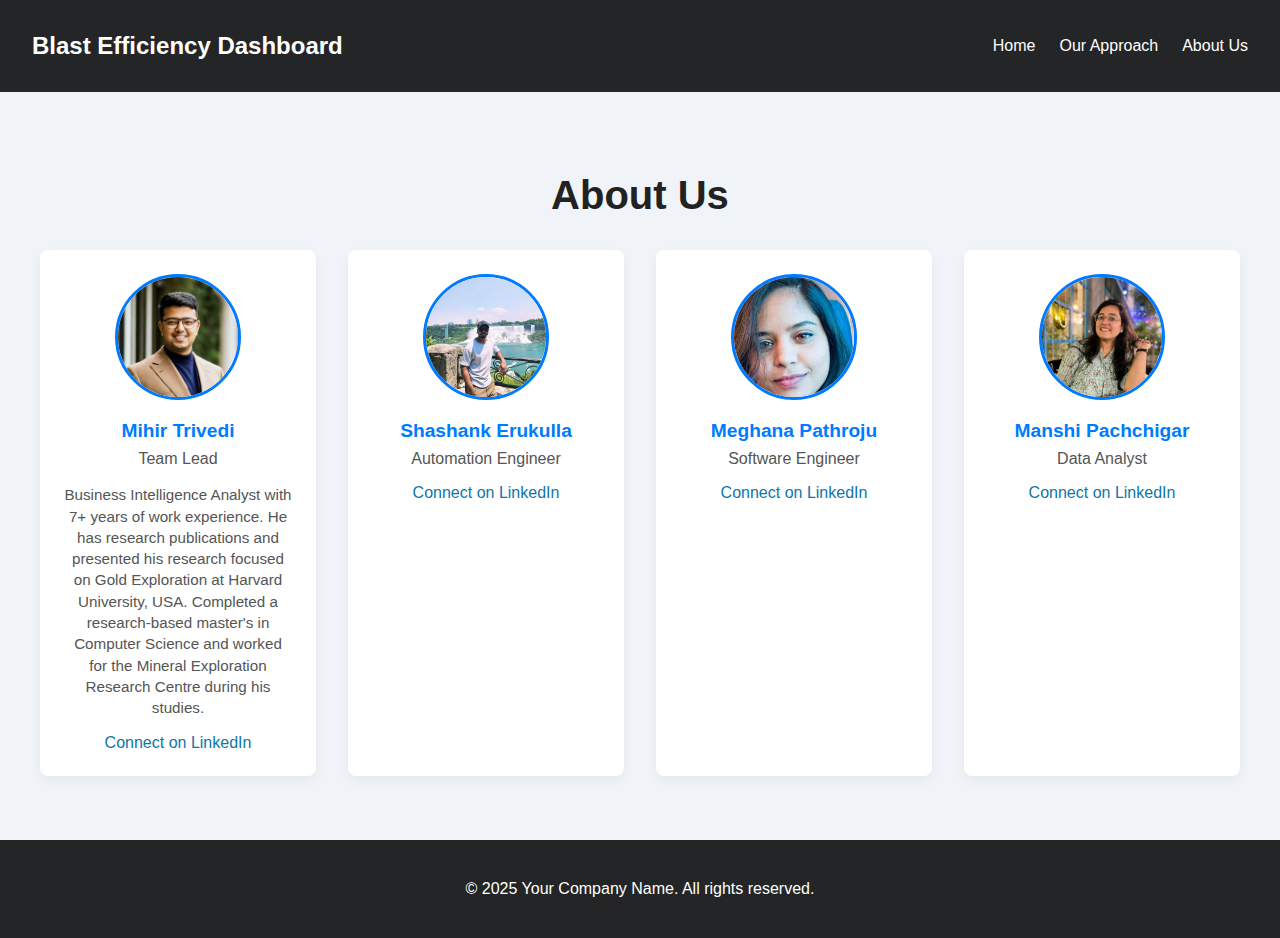
==== about.html @ 14c6cdf6 "added team details" ====
<!DOCTYPE html>
<html lang="en">
<head>
  <meta charset="UTF-8">
  <meta name="viewport" content="width=device-width, initial-scale=1">
  <title>About Us - Blast Efficiency Dashboard</title>
  <!-- External CSS (Optional: Link to your main style.css for consistency) -->
  <style>
    /* ---------------------------------------------------
       GLOBAL STYLES
    ---------------------------------------------------- */
    body {
      font-family: "Segoe UI", Tahoma, Geneva, Verdana, sans-serif;
      background-color: #f0f4f8;
      color: #333;
      margin: 0;
      padding: 0;
    }

    /* ---------------------------------------------------
       NAVBAR
    ---------------------------------------------------- */
    .navbar {
      display: flex;
      align-items: center;
      justify-content: space-between;
      background-color: #242526;
      color: #fff;
      padding: 1rem 2rem;
      position: sticky;
      top: 0;
      z-index: 1000;
    }

    .brand-title h1 {
      font-size: 1.5rem;
    }

    .navbar ul {
      display: flex;
      list-style: none;
      gap: 1.5rem;
    }

    .navbar ul li a {
      text-decoration: none;
      color: #fff;
      font-size: 1rem;
      transition: color 0.3s ease;
    }

    .navbar ul li a:hover {
      color: #ffd700;
    }

    /* ---------------------------------------------------
       MAIN CONTENT
    ---------------------------------------------------- */
    main {
      max-width: 1200px;
      margin: 2rem auto;
      padding: 1rem 2rem;
    }

    main h2 {
      text-align: center;
      margin-bottom: 2rem;
      font-size: 2.5rem;
      color: #222;
    }

    /* ---------------------------------------------------
       TEAM SECTION
    ---------------------------------------------------- */
    .team-section {
      display: grid;
      grid-template-columns: repeat(auto-fill, minmax(250px, 1fr));
      gap: 2rem;
    }

    .team-member {
      background-color: #fff;
      padding: 1.5rem;
      border-radius: 8px;
      box-shadow: 0 4px 12px rgba(0,0,0,0.05);
      text-align: center;
      transition: transform 0.3s ease, box-shadow 0.3s ease;
    }

    .team-member:hover {
      transform: translateY(-5px);
      box-shadow: 0 8px 20px rgba(0,0,0,0.1);
    }

    .member-photo {
      width: 120px;
      height: 120px;
      border-radius: 50%;
      object-fit: cover;
      margin-bottom: 1rem;
      border: 3px solid #007bff;
    }

    .member-name {
      font-size: 1.2rem;
      font-weight: bold;
      color: #007bff;
      margin-bottom: 0.5rem;
    }

    .member-title {
      font-size: 1rem;
      color: #555;
      margin-bottom: 1rem;
    }

    .member-description {
      font-size: 0.95rem;
      color: #555;
      line-height: 1.4;
      margin-bottom: 1rem;
    }

    .linkedin-link {
      text-decoration: none;
      color: #0e76a8; /* LinkedIn Blue */
      font-size: 1rem;
      transition: color 0.3s ease;
    }

    .linkedin-link:hover {
      color: #084f6a;
    }

    /* ---------------------------------------------------
       FOOTER
    ---------------------------------------------------- */
    .footer {
      background-color: #242526;
      color: #fff;
      text-align: center;
      padding: 1.5rem 1rem;
      margin-top: 3rem;
    }

    /* ---------------------------------------------------
       RESPONSIVE DESIGN
    ---------------------------------------------------- */
    @media (max-width: 768px) {
      .navbar ul {
        flex-direction: column;
        align-items: center;
      }

      .navbar ul li {
        width: 100%;
        text-align: center;
      }

      .navbar ul li a {
        display: block;
        width: 100%;
        padding: 0.5rem 0;
      }

      main {
        padding: 1rem;
      }
    }

    @media (max-width: 480px) {
      .brand-title h1 {
        font-size: 1.2rem;
      }

      main h2 {
        font-size: 2rem;
      }

      .member-photo {
        width: 100px;
        height: 100px;
      }

      .member-name {
        font-size: 1rem;
      }

      .member-title {
        font-size: 0.9rem;
      }

      .member-description {
        font-size: 0.85rem;
      }

      .linkedin-link {
        font-size: 0.9rem;
      }
    }
  </style>
</head>
<body>
  <!-- Navbar / Header -->
  <header class="navbar" role="navigation">
    <div class="brand-title" aria-label="Blast Efficiency Dashboard">
      <h1>Blast Efficiency Dashboard</h1>
    </div>
    <!-- Navigation items -->
    <nav>
      <ul>
        <li><a href="index.html">Home</a></li>
        <li><a href="ourApproach.html">Our Approach</a></li>
        <li><a href="about.html">About Us</a></li>
      </ul>
    </nav>
  </header>

  <!-- Main Content -->
  <main>
    <h2>About Us</h2>

    <section class="team-section">
      <!-- Team Member 1 -->
      <div class="team-member">
        <img src="img/1.jpeg" alt="Mihir Trivedi" class="member-photo">
        <div class="member-name">Mihir Trivedi</div>
        <div class="member-title">Team Lead</div>
        <div class="member-description">
          Business Intelligence Analyst with 7+ years of work experience. He has research publications and presented his research focused on Gold Exploration at Harvard University, USA. Completed a research-based master's in Computer Science and worked for the Mineral Exploration Research Centre during his studies.
        </div>
        <a href="https://www.linkedin.com/in/mihirtrivedigm/" target="_blank" class="linkedin-link">Connect on LinkedIn</a>
      </div>

      <!-- Team Member 2 -->
      <div class="team-member">
        <img src="img/2.jpg" alt="Shashank Erukulla" class="member-photo">
        <div class="member-name">Shashank Erukulla</div>
        <div class="member-title">Automation Engineer</div>
        <div class="member-description">
           
        </div>
        <a href="https://www.linkedin.com/in/shashank-erukulla-ab56891a6/" target="_blank" class="linkedin-link">Connect on LinkedIn</a>
      </div>

      <!-- Team Member 3 -->
      <div class="team-member">
        <img src="img/3.jpg" alt="Meghana Pathroju" class="member-photo">
        <div class="member-name">Meghana Pathroju</div>
        <div class="member-title">Software Engineer</div>
        <div class="member-description">
           
        </div>
        <a href="https://www.linkedin.com/in/meghana-pathroju-5365a6272/" target="_blank" class="linkedin-link">Connect on LinkedIn</a>
      </div>

      <!-- Team Member 4 -->
      <div class="team-member">
        <img src="img/4.jpg" alt="Manshi Pachchigar" class="member-photo">
        <div class="member-name">Manshi Pachchigar</div>
        <div class="member-title">Data Analyst</div>
        <div class="member-description">
           
        </div>
        <a href="https://www.linkedin.com/in/mansipachchigar/" target="_blank" class="linkedin-link">Connect on LinkedIn</a>
      </div>
    </section>
  </main>

  <!-- Footer -->
  <footer id="contact" class="footer" role="contentinfo">
    <p>&copy; 2025 Your Company Name. All rights reserved.</p>
  </footer>
</body>
</html>
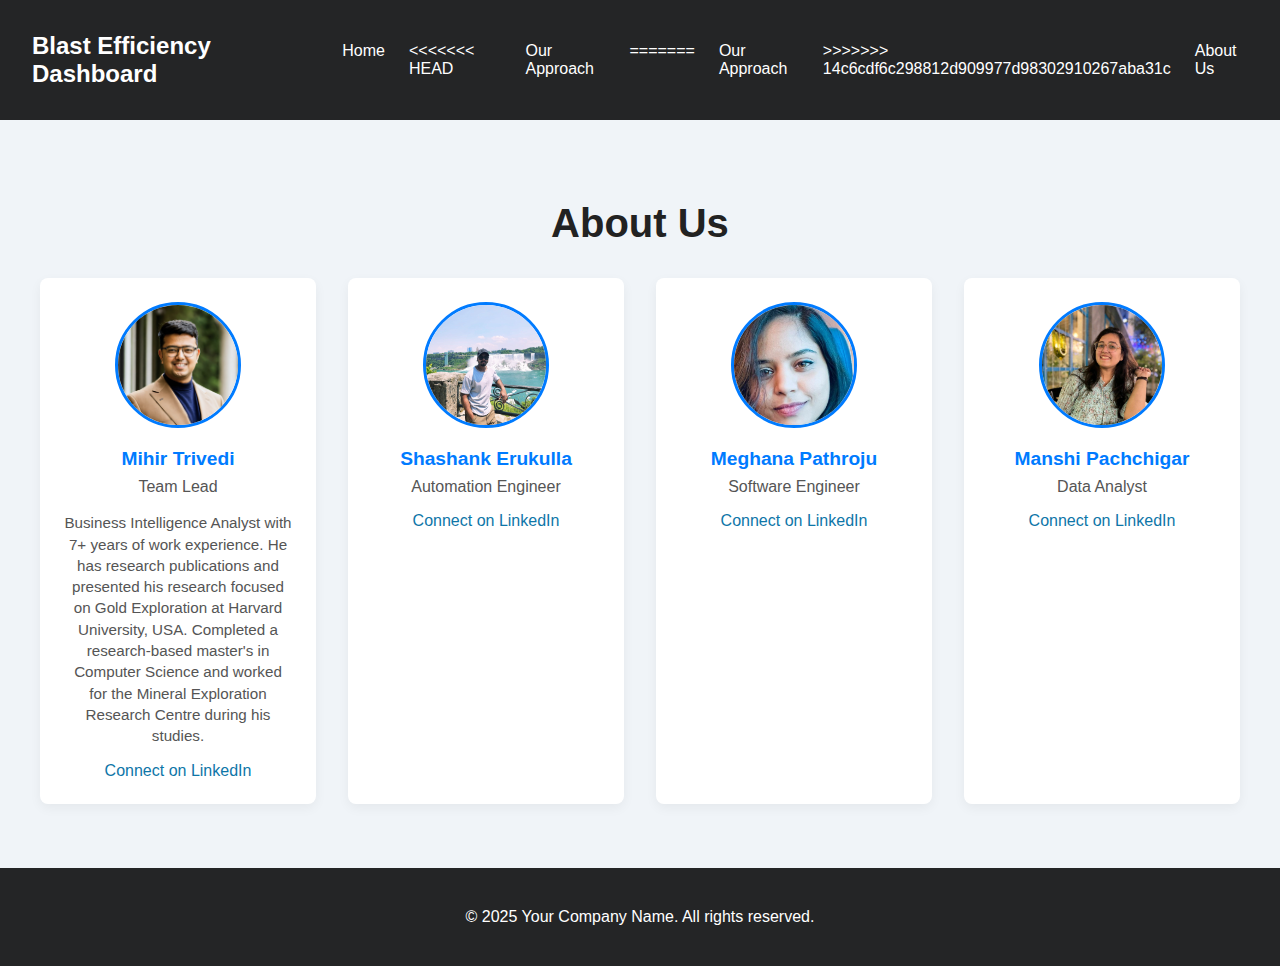
==== commit d3aaf1b8: "Resolve merge conflicts in about.html" ====
--- a/about.html
+++ b/about.html
@@ -210,7 +210,11 @@
     <nav>
       <ul>
         <li><a href="index.html">Home</a></li>
+<<<<<<< HEAD
+        <li><a href="approach.html">Our Approach</a></li>
+=======
         <li><a href="ourApproach.html">Our Approach</a></li>
+>>>>>>> 14c6cdf6c298812d909977d98302910267aba31c
         <li><a href="about.html">About Us</a></li>
       </ul>
     </nav>
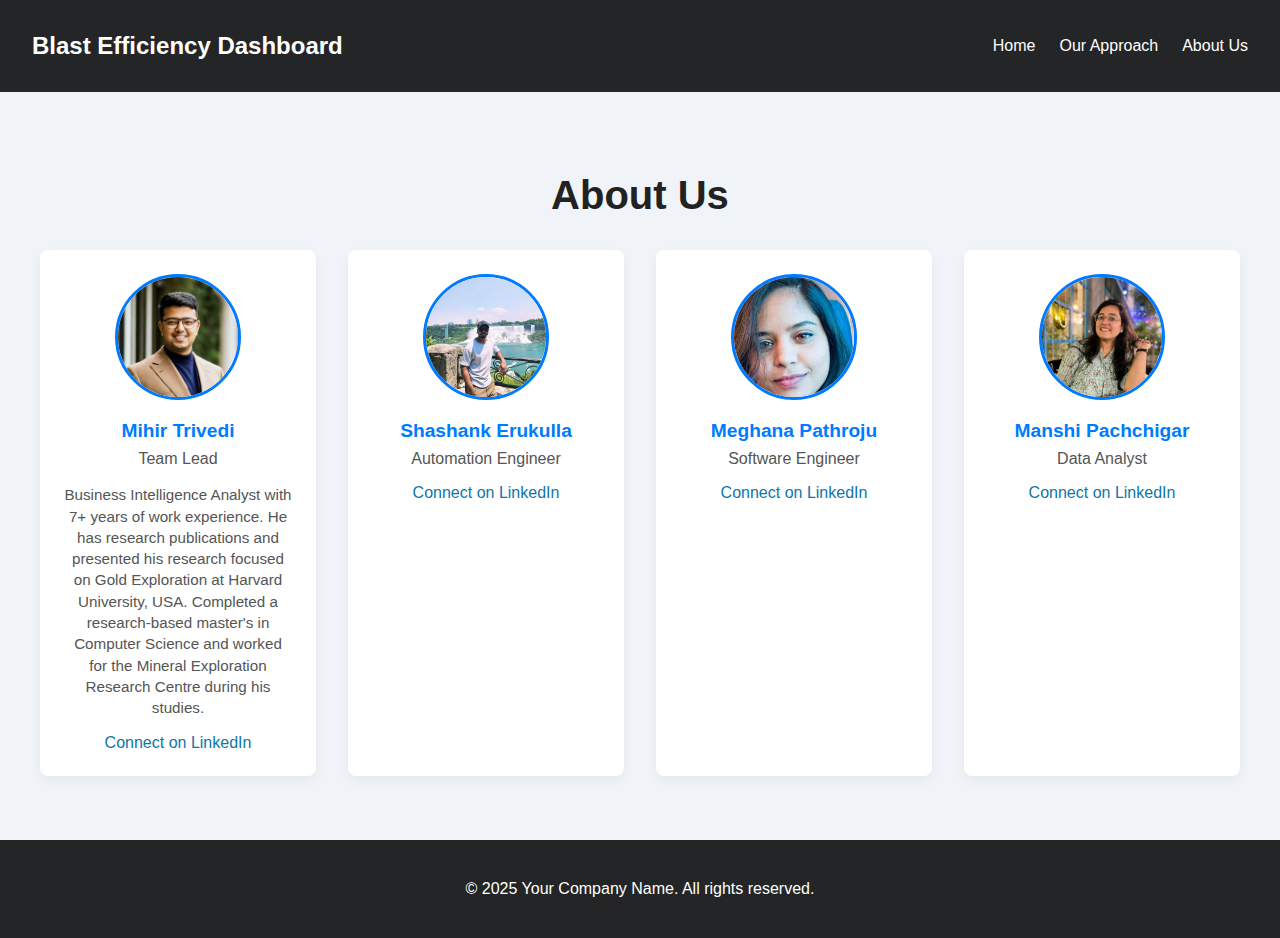
==== commit d2cf50ce: "fixed link" ====
--- a/about.html
+++ b/about.html
@@ -210,11 +210,7 @@
     <nav>
       <ul>
         <li><a href="index.html">Home</a></li>
-<<<<<<< HEAD
         <li><a href="approach.html">Our Approach</a></li>
-=======
-        <li><a href="ourApproach.html">Our Approach</a></li>
->>>>>>> 14c6cdf6c298812d909977d98302910267aba31c
         <li><a href="about.html">About Us</a></li>
       </ul>
     </nav>
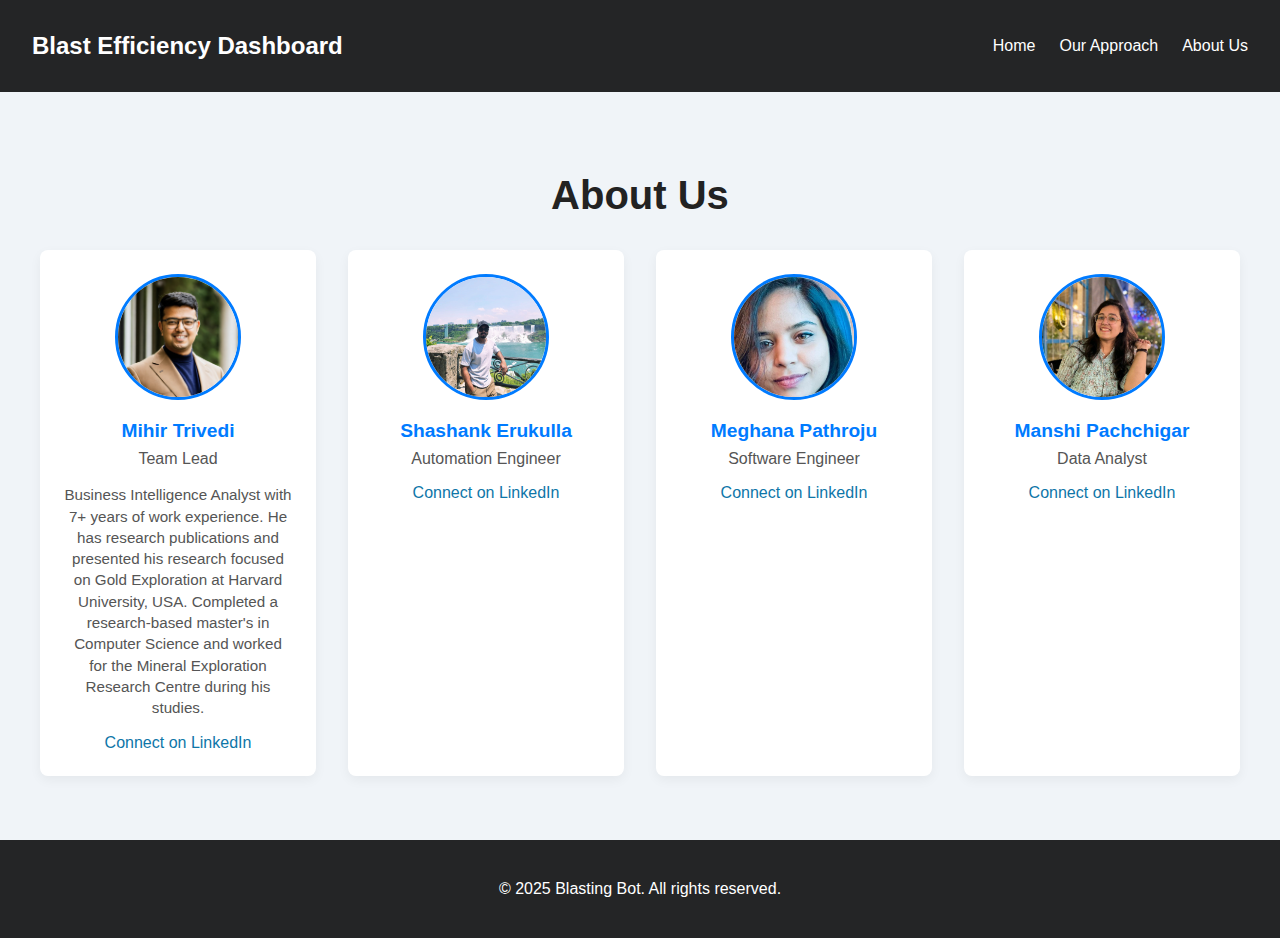
==== commit 5f6ae306: "changed footer" ====
--- a/about.html
+++ b/about.html
@@ -269,7 +269,7 @@
 
   <!-- Footer -->
   <footer id="contact" class="footer" role="contentinfo">
-    <p>&copy; 2025 Your Company Name. All rights reserved.</p>
+    <p>&copy; 2025 Blasting Bot. All rights reserved.</p>
   </footer>
 </body>
 </html>
